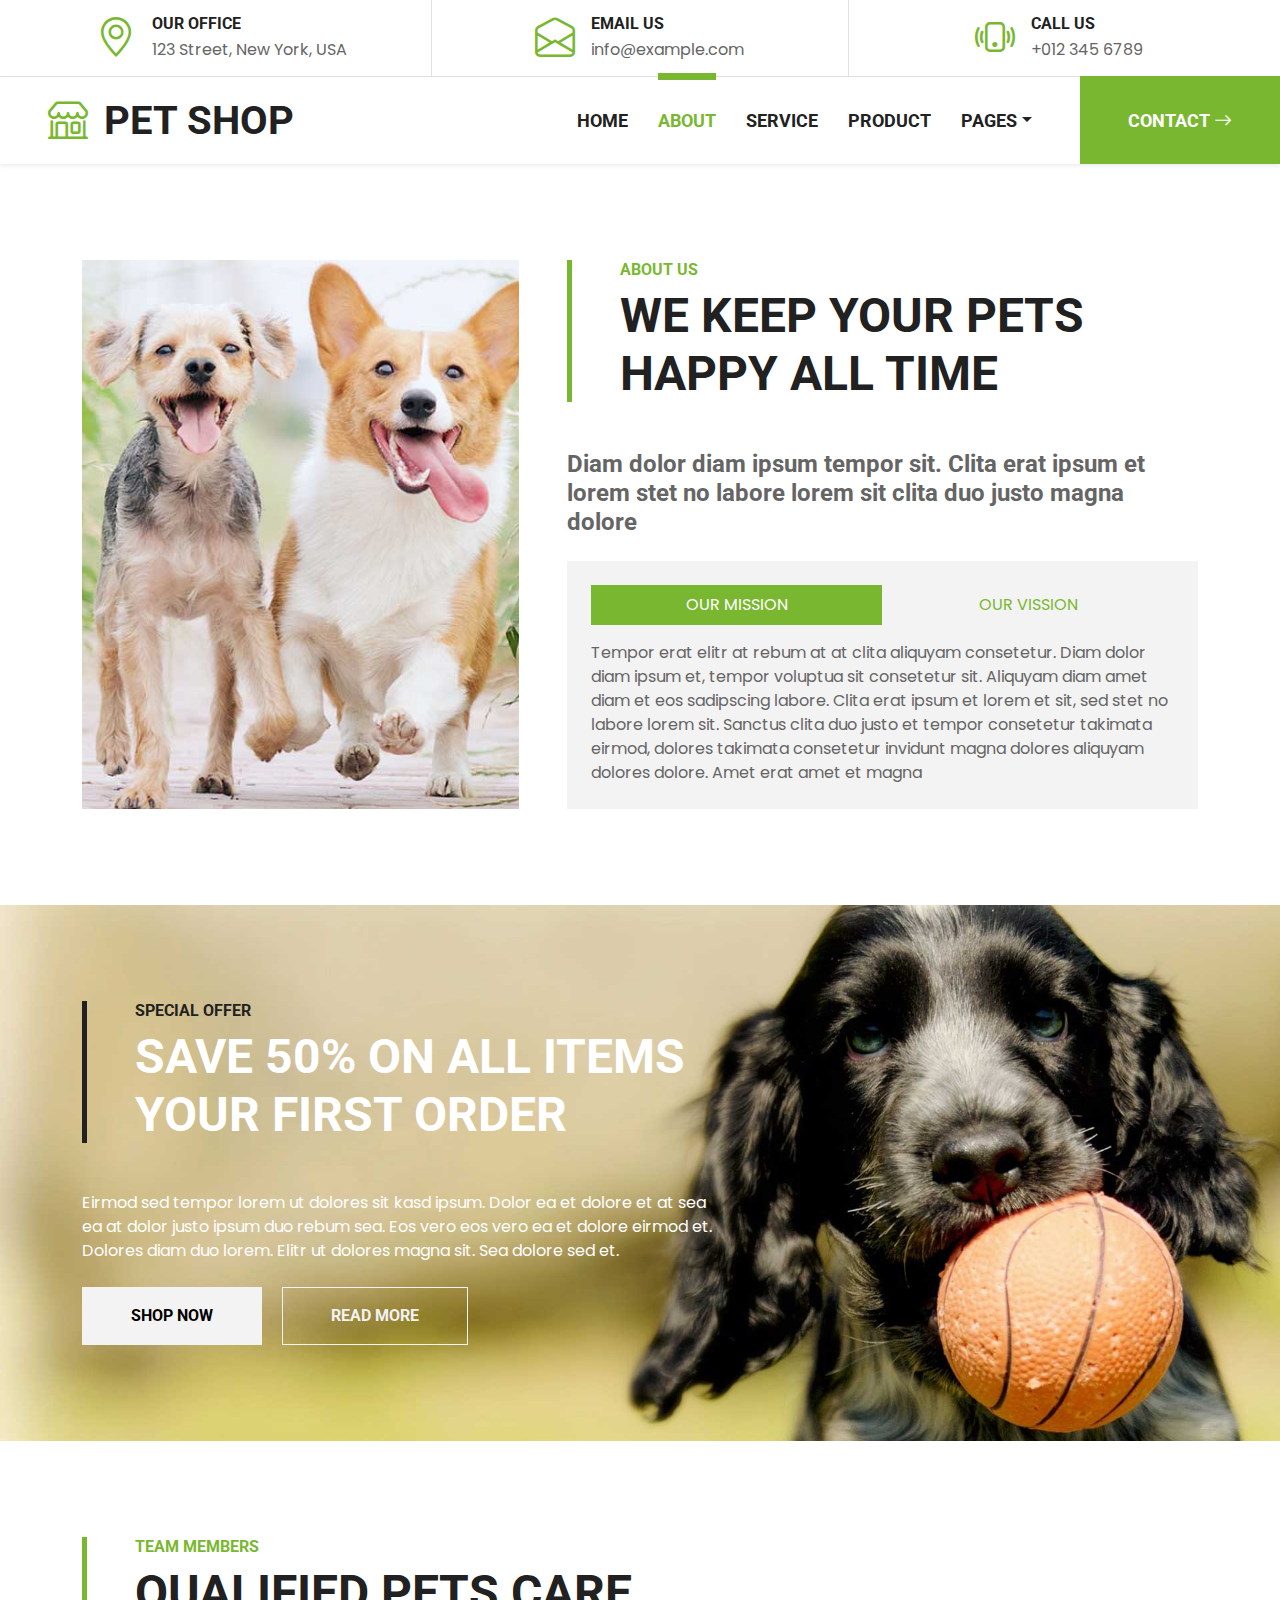
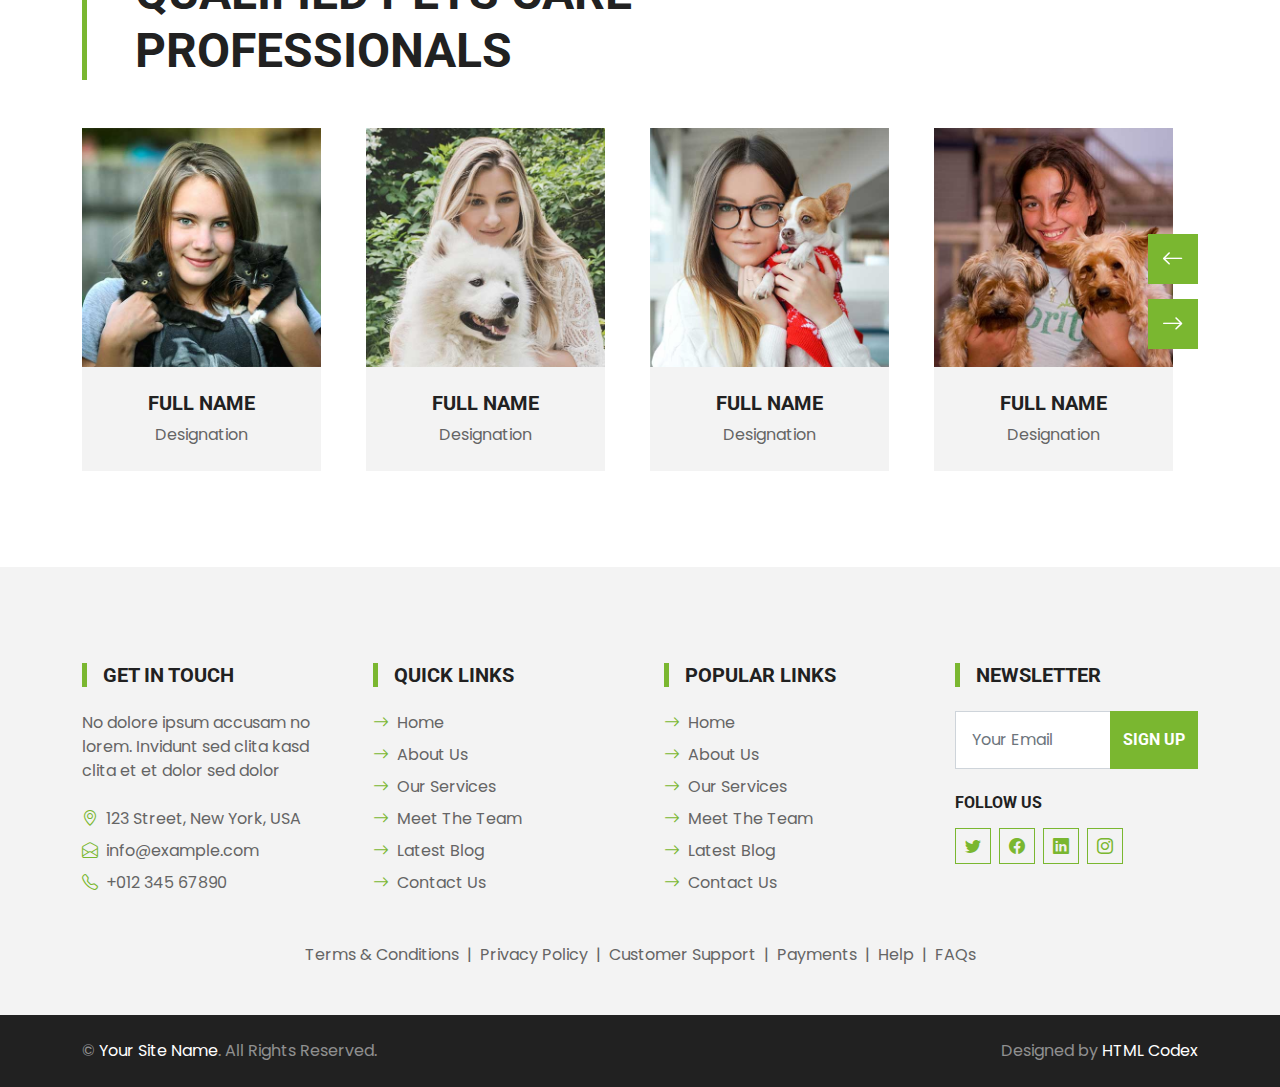
==== about.html @ d1b9009c "First commit of this project" ====
<!DOCTYPE html>
<html lang="en">

<head>
    <meta charset="utf-8">
    <title>PET SHOP - Pet Shop Website Template</title>
    <meta content="width=device-width, initial-scale=1.0" name="viewport">
    <meta content="Free HTML Templates" name="keywords">
    <meta content="Free HTML Templates" name="description">

    <!-- Favicon -->
    <link href="img/favicon.ico" rel="icon">

    <!-- Google Web Fonts -->
    <link rel="preconnect" href="https://fonts.gstatic.com">
    <link href="https://fonts.googleapis.com/css2?family=Poppins&family=Roboto:wght@700&display=swap" rel="stylesheet">  

    <!-- Icon Font Stylesheet -->
    <link href="https://cdn.jsdelivr.net/npm/bootstrap-icons@1.4.1/font/bootstrap-icons.css" rel="stylesheet">
    <link href="lib/flaticon/font/flaticon.css" rel="stylesheet">

    <!-- Libraries Stylesheet -->
    <link href="lib/owlcarousel/assets/owl.carousel.min.css" rel="stylesheet">

    <!-- Customized Bootstrap Stylesheet -->
    <link href="css/bootstrap.min.css" rel="stylesheet">

    <!-- Template Stylesheet -->
    <link href="css/style.css" rel="stylesheet">
</head>

<body>
    <!-- Topbar Start -->
    <div class="container-fluid border-bottom d-none d-lg-block">
        <div class="row gx-0">
            <div class="col-lg-4 text-center py-2">
                <div class="d-inline-flex align-items-center">
                    <i class="bi bi-geo-alt fs-1 text-primary me-3"></i>
                    <div class="text-start">
                        <h6 class="text-uppercase mb-1">Our Office</h6>
                        <span>123 Street, New York, USA</span>
                    </div>
                </div>
            </div>
            <div class="col-lg-4 text-center border-start border-end py-2">
                <div class="d-inline-flex align-items-center">
                    <i class="bi bi-envelope-open fs-1 text-primary me-3"></i>
                    <div class="text-start">
                        <h6 class="text-uppercase mb-1">Email Us</h6>
                        <span>info@example.com</span>
                    </div>
                </div>
            </div>
            <div class="col-lg-4 text-center py-2">
                <div class="d-inline-flex align-items-center">
                    <i class="bi bi-phone-vibrate fs-1 text-primary me-3"></i>
                    <div class="text-start">
                        <h6 class="text-uppercase mb-1">Call Us</h6>
                        <span>+012 345 6789</span>
                    </div>
                </div>
            </div>
        </div>
    </div>
    <!-- Topbar End -->


    <!-- Navbar Start -->
    <nav class="navbar navbar-expand-lg bg-white navbar-light shadow-sm py-3 py-lg-0 px-3 px-lg-0 mb-5">
        <a href="index.html" class="navbar-brand ms-lg-5">
            <h1 class="m-0 text-uppercase text-dark"><i class="bi bi-shop fs-1 text-primary me-3"></i>Pet Shop</h1>
        </a>
        <button class="navbar-toggler" type="button" data-bs-toggle="collapse" data-bs-target="#navbarCollapse">
            <span class="navbar-toggler-icon"></span>
        </button>
        <div class="collapse navbar-collapse" id="navbarCollapse">
            <div class="navbar-nav ms-auto py-0">
                <a href="index.html" class="nav-item nav-link">Home</a>
                <a href="about.html" class="nav-item nav-link active">About</a>
                <a href="service.html" class="nav-item nav-link">Service</a>
                <a href="product.html" class="nav-item nav-link">Product</a>
                <div class="nav-item dropdown">
                    <a href="#" class="nav-link dropdown-toggle" data-bs-toggle="dropdown">Pages</a>
                    <div class="dropdown-menu m-0">
                        <a href="price.html" class="dropdown-item">Pricing Plan</a>
                        <a href="team.html" class="dropdown-item">The Team</a>
                        <a href="testimonial.html" class="dropdown-item">Testimonial</a>
                        <a href="blog.html" class="dropdown-item">Blog Grid</a>
                        <a href="detail.html" class="dropdown-item">Blog Detail</a>
                    </div>
                </div>
                <a href="contact.html" class="nav-item nav-link nav-contact bg-primary text-white px-5 ms-lg-5">Contact <i class="bi bi-arrow-right"></i></a>
            </div>
        </div>
    </nav>
    <!-- Navbar End -->


    <!-- About Start -->
    <div class="container-fluid py-5">
        <div class="container">
            <div class="row gx-5">
                <div class="col-lg-5 mb-5 mb-lg-0" style="min-height: 500px;">
                    <div class="position-relative h-100">
                        <img class="position-absolute w-100 h-100 rounded" src="img/about.jpg" style="object-fit: cover;">
                    </div>
                </div>
                <div class="col-lg-7">
                    <div class="border-start border-5 border-primary ps-5 mb-5">
                        <h6 class="text-primary text-uppercase">About Us</h6>
                        <h1 class="display-5 text-uppercase mb-0">We Keep Your Pets Happy All Time</h1>
                    </div>
                    <h4 class="text-body mb-4">Diam dolor diam ipsum tempor sit. Clita erat ipsum et lorem stet no labore lorem sit clita duo justo magna dolore</h4>
                    <div class="bg-light p-4">
                        <ul class="nav nav-pills justify-content-between mb-3" id="pills-tab" role="tablist">
                            <li class="nav-item w-50" role="presentation">
                                <button class="nav-link text-uppercase w-100 active" id="pills-1-tab" data-bs-toggle="pill"
                                    data-bs-target="#pills-1" type="button" role="tab" aria-controls="pills-1"
                                    aria-selected="true">Our Mission</button>
                            </li>
                            <li class="nav-item w-50" role="presentation">
                                <button class="nav-link text-uppercase w-100" id="pills-2-tab" data-bs-toggle="pill"
                                    data-bs-target="#pills-2" type="button" role="tab" aria-controls="pills-2"
                                    aria-selected="false">Our Vission</button>
                            </li>
                        </ul>
                        <div class="tab-content" id="pills-tabContent">
                            <div class="tab-pane fade show active" id="pills-1" role="tabpanel" aria-labelledby="pills-1-tab">
                                <p class="mb-0">Tempor erat elitr at rebum at at clita aliquyam consetetur. Diam dolor diam ipsum et, tempor voluptua sit consetetur sit. Aliquyam diam amet diam et eos sadipscing labore. Clita erat ipsum et lorem et sit, sed stet no labore lorem sit. Sanctus clita duo justo et tempor consetetur takimata eirmod, dolores takimata consetetur invidunt magna dolores aliquyam dolores dolore. Amet erat amet et magna</p>
                            </div>
                            <div class="tab-pane fade" id="pills-2" role="tabpanel" aria-labelledby="pills-2-tab">
                                <p class="mb-0">Tempor erat elitr at rebum at at clita aliquyam consetetur. Diam dolor diam ipsum et, tempor voluptua sit consetetur sit. Aliquyam diam amet diam et eos sadipscing labore. Clita erat ipsum et lorem et sit, sed stet no labore lorem sit. Sanctus clita duo justo et tempor consetetur takimata eirmod, dolores takimata consetetur invidunt magna dolores aliquyam dolores dolore. Amet erat amet et magna</p>
                            </div>
                        </div>
                    </div>
                </div>
            </div>
        </div>
    </div>
    <!-- About End -->


    <!-- Offer Start -->
    <div class="container-fluid bg-offer my-5 py-5">
        <div class="container py-5">
            <div class="row gx-5 justify-content-start">
                <div class="col-lg-7">
                    <div class="border-start border-5 border-dark ps-5 mb-5">
                        <h6 class="text-dark text-uppercase">Special Offer</h6>
                        <h1 class="display-5 text-uppercase text-white mb-0">Save 50% on all items your first order</h1>
                    </div>
                    <p class="text-white mb-4">Eirmod sed tempor lorem ut dolores sit kasd ipsum. Dolor ea et dolore et at sea ea at dolor justo ipsum duo rebum sea. Eos vero eos vero ea et dolore eirmod et. Dolores diam duo lorem. Elitr ut dolores magna sit. Sea dolore sed et.</p>
                    <a href="" class="btn btn-light py-md-3 px-md-5 me-3">Shop Now</a>
                    <a href="" class="btn btn-outline-light py-md-3 px-md-5">Read More</a>
                </div>
            </div>
        </div>
    </div>
    <!-- Offer End -->


    <!-- Team Start -->
    <div class="container-fluid py-5">
        <div class="container">
            <div class="border-start border-5 border-primary ps-5 mb-5" style="max-width: 600px;">
                <h6 class="text-primary text-uppercase">Team Members</h6>
                <h1 class="display-5 text-uppercase mb-0">Qualified Pets Care Professionals</h1>
            </div>
            <div class="owl-carousel team-carousel position-relative" style="padding-right: 25px;">
                <div class="team-item">
                    <div class="position-relative overflow-hidden">
                        <img class="img-fluid w-100" src="img/team-1.jpg" alt="">
                        <div class="team-overlay">
                            <div class="d-flex align-items-center justify-content-start">
                                <a class="btn btn-light btn-square mx-1" href="#"><i class="bi bi-twitter"></i></a>
                                <a class="btn btn-light btn-square mx-1" href="#"><i class="bi bi-facebook"></i></a>
                                <a class="btn btn-light btn-square mx-1" href="#"><i class="bi bi-linkedin"></i></a>
                            </div>
                        </div>
                    </div>
                    <div class="bg-light text-center p-4">
                        <h5 class="text-uppercase">Full Name</h5>
                        <p class="m-0">Designation</p>
                    </div>
                </div>
                <div class="team-item">
                    <div class="position-relative overflow-hidden">
                        <img class="img-fluid w-100" src="img/team-2.jpg" alt="">
                        <div class="team-overlay">
                            <div class="d-flex align-items-center justify-content-start">
                                <a class="btn btn-light btn-square mx-1" href="#"><i class="bi bi-twitter"></i></a>
                                <a class="btn btn-light btn-square mx-1" href="#"><i class="bi bi-facebook"></i></a>
                                <a class="btn btn-light btn-square mx-1" href="#"><i class="bi bi-linkedin"></i></a>
                            </div>
                        </div>
                    </div>
                    <div class="bg-light text-center p-4">
                        <h5 class="text-uppercase">Full Name</h5>
                        <p class="m-0">Designation</p>
                    </div>
                </div>
                <div class="team-item">
                    <div class="position-relative overflow-hidden">
                        <img class="img-fluid w-100" src="img/team-3.jpg" alt="">
                        <div class="team-overlay">
                            <div class="d-flex align-items-center justify-content-start">
                                <a class="btn btn-light btn-square mx-1" href="#"><i class="bi bi-twitter"></i></a>
                                <a class="btn btn-light btn-square mx-1" href="#"><i class="bi bi-facebook"></i></a>
                                <a class="btn btn-light btn-square mx-1" href="#"><i class="bi bi-linkedin"></i></a>
                            </div>
                        </div>
                    </div>
                    <div class="bg-light text-center p-4">
                        <h5 class="text-uppercase">Full Name</h5>
                        <p class="m-0">Designation</p>
                    </div>
                </div>
                <div class="team-item">
                    <div class="position-relative overflow-hidden">
                        <img class="img-fluid w-100" src="img/team-4.jpg" alt="">
                        <div class="team-overlay">
                            <div class="d-flex align-items-center justify-content-start">
                                <a class="btn btn-light btn-square mx-1" href="#"><i class="bi bi-twitter"></i></a>
                                <a class="btn btn-light btn-square mx-1" href="#"><i class="bi bi-facebook"></i></a>
                                <a class="btn btn-light btn-square mx-1" href="#"><i class="bi bi-linkedin"></i></a>
                            </div>
                        </div>
                    </div>
                    <div class="bg-light text-center p-4">
                        <h5 class="text-uppercase">Full Name</h5>
                        <p class="m-0">Designation</p>
                    </div>
                </div>
                <div class="team-item">
                    <div class="position-relative overflow-hidden">
                        <img class="img-fluid w-100" src="img/team-5.jpg" alt="">
                        <div class="team-overlay">
                            <div class="d-flex align-items-center justify-content-start">
                                <a class="btn btn-light btn-square mx-1" href="#"><i class="bi bi-twitter"></i></a>
                                <a class="btn btn-light btn-square mx-1" href="#"><i class="bi bi-facebook"></i></a>
                                <a class="btn btn-light btn-square mx-1" href="#"><i class="bi bi-linkedin"></i></a>
                            </div>
                        </div>
                    </div>
                    <div class="bg-light text-center p-4">
                        <h5 class="text-uppercase">Full Name</h5>
                        <p class="m-0">Designation</p>
                    </div>
                </div>
            </div>
        </div>
    </div>
    <!-- Team End -->


    <!-- Footer Start -->
    <div class="container-fluid bg-light mt-5 py-5">
        <div class="container pt-5">
            <div class="row g-5">
                <div class="col-lg-3 col-md-6">
                    <h5 class="text-uppercase border-start border-5 border-primary ps-3 mb-4">Get In Touch</h5>
                    <p class="mb-4">No dolore ipsum accusam no lorem. Invidunt sed clita kasd clita et et dolor sed dolor</p>
                    <p class="mb-2"><i class="bi bi-geo-alt text-primary me-2"></i>123 Street, New York, USA</p>
                    <p class="mb-2"><i class="bi bi-envelope-open text-primary me-2"></i>info@example.com</p>
                    <p class="mb-0"><i class="bi bi-telephone text-primary me-2"></i>+012 345 67890</p>
                </div>
                <div class="col-lg-3 col-md-6">
                    <h5 class="text-uppercase border-start border-5 border-primary ps-3 mb-4">Quick Links</h5>
                    <div class="d-flex flex-column justify-content-start">
                        <a class="text-body mb-2" href="#"><i class="bi bi-arrow-right text-primary me-2"></i>Home</a>
                        <a class="text-body mb-2" href="#"><i class="bi bi-arrow-right text-primary me-2"></i>About Us</a>
                        <a class="text-body mb-2" href="#"><i class="bi bi-arrow-right text-primary me-2"></i>Our Services</a>
                        <a class="text-body mb-2" href="#"><i class="bi bi-arrow-right text-primary me-2"></i>Meet The Team</a>
                        <a class="text-body mb-2" href="#"><i class="bi bi-arrow-right text-primary me-2"></i>Latest Blog</a>
                        <a class="text-body" href="#"><i class="bi bi-arrow-right text-primary me-2"></i>Contact Us</a>
                    </div>
                </div>
                <div class="col-lg-3 col-md-6">
                    <h5 class="text-uppercase border-start border-5 border-primary ps-3 mb-4">Popular Links</h5>
                    <div class="d-flex flex-column justify-content-start">
                        <a class="text-body mb-2" href="#"><i class="bi bi-arrow-right text-primary me-2"></i>Home</a>
                        <a class="text-body mb-2" href="#"><i class="bi bi-arrow-right text-primary me-2"></i>About Us</a>
                        <a class="text-body mb-2" href="#"><i class="bi bi-arrow-right text-primary me-2"></i>Our Services</a>
                        <a class="text-body mb-2" href="#"><i class="bi bi-arrow-right text-primary me-2"></i>Meet The Team</a>
                        <a class="text-body mb-2" href="#"><i class="bi bi-arrow-right text-primary me-2"></i>Latest Blog</a>
                        <a class="text-body" href="#"><i class="bi bi-arrow-right text-primary me-2"></i>Contact Us</a>
                    </div>
                </div>
                <div class="col-lg-3 col-md-6">
                    <h5 class="text-uppercase border-start border-5 border-primary ps-3 mb-4">Newsletter</h5>
                    <form action="">
                        <div class="input-group">
                            <input type="text" class="form-control p-3" placeholder="Your Email">
                            <button class="btn btn-primary">Sign Up</button>
                        </div>
                    </form>
                    <h6 class="text-uppercase mt-4 mb-3">Follow Us</h6>
                    <div class="d-flex">
                        <a class="btn btn-outline-primary btn-square me-2" href="#"><i class="bi bi-twitter"></i></a>
                        <a class="btn btn-outline-primary btn-square me-2" href="#"><i class="bi bi-facebook"></i></a>
                        <a class="btn btn-outline-primary btn-square me-2" href="#"><i class="bi bi-linkedin"></i></a>
                        <a class="btn btn-outline-primary btn-square" href="#"><i class="bi bi-instagram"></i></a>
                    </div>
                </div>
                <div class="col-12 text-center text-body">
                    <a class="text-body" href="">Terms & Conditions</a>
                    <span class="mx-1">|</span>
                    <a class="text-body" href="">Privacy Policy</a>
                    <span class="mx-1">|</span>
                    <a class="text-body" href="">Customer Support</a>
                    <span class="mx-1">|</span>
                    <a class="text-body" href="">Payments</a>
                    <span class="mx-1">|</span>
                    <a class="text-body" href="">Help</a>
                    <span class="mx-1">|</span>
                    <a class="text-body" href="">FAQs</a>
                </div>
            </div>
        </div>
    </div>
    <div class="container-fluid bg-dark text-white-50 py-4">
        <div class="container">
            <div class="row g-5">
                <div class="col-md-6 text-center text-md-start">
                    <p class="mb-md-0">&copy; <a class="text-white" href="#">Your Site Name</a>. All Rights Reserved.</p>
                </div>
                <div class="col-md-6 text-center text-md-end">
                    <p class="mb-0">Designed by <a class="text-white" href="https://htmlcodex.com">HTML Codex</a></p>
                </div>
            </div>
        </div>
    </div>
    <!-- Footer End -->


    <!-- Back to Top -->
    <a href="#" class="btn btn-primary py-3 fs-4 back-to-top"><i class="bi bi-arrow-up"></i></a>


    <!-- JavaScript Libraries -->
    <script src="https://code.jquery.com/jquery-3.4.1.min.js"></script>
    <script src="https://cdn.jsdelivr.net/npm/bootstrap@5.0.0/dist/js/bootstrap.bundle.min.js"></script>
    <script src="lib/easing/easing.min.js"></script>
    <script src="lib/waypoints/waypoints.min.js"></script>
    <script src="lib/owlcarousel/owl.carousel.min.js"></script>

    <!-- Template Javascript -->
    <script src="js/main.js"></script>
</body>

</html>
---- lib/flaticon/font/flaticon.css ----
/*
  	Flaticon icon font: Flaticon
  	Creation date: 06/11/2020 05:08
  	*/

@font-face {
  font-family: "Flaticon";
  src: url("./Flaticon.eot");
  src: url("./Flaticon.eot?#iefix") format("embedded-opentype"),
       url("./Flaticon.woff2") format("woff2"),
       url("./Flaticon.woff") format("woff"),
       url("./Flaticon.ttf") format("truetype"),
       url("./Flaticon.svg#Flaticon") format("svg");
  font-weight: normal;
  font-style: normal;
}

@media screen and (-webkit-min-device-pixel-ratio:0) {
  @font-face {
    font-family: "Flaticon";
    src: url("./Flaticon.svg#Flaticon") format("svg");
  }
}

[class^="flaticon-"]:before, [class*=" flaticon-"]:before,
[class^="flaticon-"]:after, [class*=" flaticon-"]:after {   
  font-family: Flaticon;
        font-size: 20px;
font-style: normal;
margin-left: 20px;
}

.flaticon-house:before { content: "\f100"; }
.flaticon-grooming:before { content: "\f101"; }
.flaticon-food:before { content: "\f102"; }
.flaticon-care:before { content: "\f103"; }
.flaticon-vaccine:before { content: "\f104"; }
.flaticon-doctor:before { content: "\f105"; }
.flaticon-cat:before { content: "\f106"; }
.flaticon-dog:before { content: "\f107"; }
.flaticon-fountain:before { content: "\f108"; }
.flaticon-toy:before { content: "\f109"; }
---- css/style.css ----
/********** Template CSS **********/
:root {
    --primary: #7AB730;
    --secondary: #FFD33C;
    --light: #F3F3F3;
    --dark: #212121;
}

[class^=flaticon-]:before,
[class*=" flaticon-"]:before,
[class^=flaticon-]:after,
[class*=" flaticon-"]:after {
    font-size: inherit;
    margin-left: 0;
}

.btn {
    font-family: 'Roboto', sans-serif;
    text-transform: uppercase;
    font-weight: 700;
    transition: .5s;
}

.btn-primary {
    color: #FFFFFF;
}

.btn-square {
    width: 36px;
    height: 36px;
}

.btn-sm-square {
    width: 28px;
    height: 28px;
}

.btn-lg-square {
    width: 46px;
    height: 46px;
}

.btn-square,
.btn-sm-square,
.btn-lg-square {
    padding-left: 0;
    padding-right: 0;
    text-align: center;
}

.back-to-top {
    position: fixed;
    display: none;
    right: 30px;
    bottom: 0;
    border-radius: 0;
    z-index: 99;
}

.navbar-light .navbar-nav .nav-link {
    font-family: 'Roboto', sans-serif;
    position: relative;
    margin-left: 30px;
    padding: 30px 0;
    font-size: 18px;
    font-weight: 700;
    text-transform: uppercase;
    color: var(--dark);
    outline: none;
    transition: .5s;
}

.sticky-top.navbar-light .navbar-nav .nav-link {
    padding: 20px 0;
}

.navbar-light .navbar-nav .nav-link:hover,
.navbar-light .navbar-nav .nav-link.active {
    color: var(--primary);
}

@media (min-width: 992px) {
    .navbar-light .navbar-nav .nav-link::before {
        position: absolute;
        content: "";
        width: 0;
        height: 7px;
        top: -4px;
        left: 50%;
        background: var(--primary);
        transition: .5s;
    }

    .navbar-light .navbar-nav .nav-link:hover::before,
    .navbar-light .navbar-nav .nav-link.active::before {
        width: 100%;
        left: 0;
    }

    .navbar-light .navbar-nav .nav-link.nav-contact::before {
        width: 100%;
        height: 1px;
        top: -1px;
        left: 0;
    }
}

@media (max-width: 991.98px) {
    .navbar-light .navbar-nav .nav-link  {
        margin-left: 0;
        padding: 10px 0;
    }
}

.hero-header {
    background: url(../img/hero.jpg) top right no-repeat;
    background-size: cover;
}

.btn-play {
    position: relative;
    display: block;
    box-sizing: content-box;
    width: 16px;
    height: 26px;
    border-radius: 100%;
    border: none;
    outline: none !important;
    padding: 18px 20px 20px 28px;
    background: #FFFFFF;
}

.btn-play:before {
    content: "";
    position: absolute;
    z-index: 0;
    left: 50%;
    top: 50%;
    transform: translateX(-50%) translateY(-50%);
    display: block;
    width: 60px;
    height: 60px;
    background: #FFFFFF;
    border-radius: 100%;
    animation: pulse-border 1500ms ease-out infinite;
}

.btn-play:after {
    content: "";
    position: absolute;
    z-index: 1;
    left: 50%;
    top: 50%;
    transform: translateX(-50%) translateY(-50%);
    display: block;
    width: 60px;
    height: 60px;
    background: #FFFFFF;
    border-radius: 100%;
    transition: all 200ms;
}

.btn-play span {
    display: block;
    position: relative;
    z-index: 3;
    width: 0;
    height: 0;
    left: -1px;
    border-left: 16px solid var(--primary);
    border-top: 11px solid transparent;
    border-bottom: 11px solid transparent;
}

@keyframes pulse-border {
    0% {
        transform: translateX(-50%) translateY(-50%) translateZ(0) scale(1);
        opacity: 1;
    }

    100% {
        transform: translateX(-50%) translateY(-50%) translateZ(0) scale(2);
        opacity: 0;
    }
}

#videoModal .modal-dialog {
    position: relative;
    max-width: 800px;
    margin: 60px auto 0 auto;
}

#videoModal .modal-body {
    position: relative;
    padding: 0px;
}

#videoModal .close {
    position: absolute;
    width: 30px;
    height: 30px;
    right: 0px;
    top: -30px;
    z-index: 999;
    font-size: 30px;
    font-weight: normal;
    color: #FFFFFF;
    background: #000000;
    opacity: 1;
}

.service-item a i {
    position: relative;
    padding-left: 20px;
    transition: .3s;
}

.service-item a:hover i {
    padding-left: 50px;
}

.service-item a i::after {
    position: absolute;
    content: "";
    width: 20px;
    height: 2px;
    top: 50%;
    left: 10px;
    margin-top: -1px;
    background: var(--primary);
    transition: .3s;
}

.service-item a:hover i::after {
    width: 50px;
}

.product-item {
    padding: 30px;
}

.product-item .btn-action {
    position: absolute;
    width: 100%;
    bottom: -40px;
    left: 0;
    opacity: 0;
    transition: .5s;
}

.product-item:hover .btn-action {
    bottom: -20px;
    opacity: 1;
}

.product-carousel .owl-nav {
    width: 100%;
    text-align: center;
    display: flex;
    justify-content: center;
}

.product-carousel .owl-nav .owl-prev,
.product-carousel .owl-nav .owl-next{
    position: relative;
    margin: 0 5px;
    width: 55px;
    height: 45px;
    display: flex;
    align-items: center;
    justify-content: center;
    color: #FFFFFF;
    background: var(--primary);
    font-size: 22px;
    transition: .5s;
}

.product-carousel .owl-nav .owl-prev:hover,
.product-carousel .owl-nav .owl-next:hover {
    color: var(--dark);
}

.bg-offer {
    background: url(../img/offer.jpg) top right no-repeat;
    background-size: cover;
}

.price-carousel::after {
    position: absolute;
    content: "";
    width: 100%;
    height: 50%;
    bottom: 0;
    left: 0;
    background: var(--primary);
    border-radius: 8px 8px 50% 50%;
    z-index: -1;
}

.price-carousel .owl-nav {
    margin-top: 35px;
    width: 100%;
    text-align: center;
    display: flex;
    justify-content: center;
}

.price-carousel .owl-nav .owl-prev,
.price-carousel .owl-nav .owl-next{
    position: relative;
    margin: 0 5px;
    width: 45px;
    height: 45px;
    display: flex;
    align-items: center;
    justify-content: center;
    color: var(--primary);
    background: #FFFFFF;
    font-size: 22px;
    border-radius: 45px;
    transition: .5s;
}

.price-carousel .owl-nav .owl-prev:hover,
.price-carousel .owl-nav .owl-next:hover {
    color: var(--dark);
}

.team-carousel .owl-nav {
    position: absolute;
    width: 50px;
    height: 160px;
    top: calc(50% - 80px);
    right: 0;
    z-index: 1;
}

.team-carousel .owl-nav .owl-prev,
.team-carousel .owl-nav .owl-next {
    position: relative;
    width: 50px;
    height: 50px;
    margin: 15px 0;
    display: flex;
    align-items: center;
    justify-content: center;
    color: #FFFFFF;
    background: var(--primary);
    font-size: 22px;
    transition: .5s;
}

.team-carousel .owl-nav .owl-prev:hover,
.team-carousel .owl-nav .owl-next:hover {
    color: var(--dark);
}

.team-item img {
    transition: .5s;
}

.team-item:hover img {
    transform: scale(1.2);
}

.team-item .team-overlay {
    position: absolute;
    top: 45px;
    right: 45px;
    bottom: 45px;
    left: 45px;
    display: flex;
    align-items: center;
    justify-content: center;
    background: rgba(122, 183, 48, .8);
    transition: .5s;
    opacity: 0;
}

.team-item:hover .team-overlay {
    top: 0;
    right: 0;
    bottom: 0;
    left: 0;
    opacity: 1;
}

.bg-testimonial {
    background: url(../img/testimonial.jpg) top left no-repeat;
    background-size: cover;
}

.testimonial-carousel .owl-nav {
    position: absolute;
    width: 100%;
    height: 46px;
    top: calc(50% - 23px);
    left: 0;
    display: flex;
    justify-content: space-between;
    z-index: 1;
}

.testimonial-carousel .owl-nav .owl-prev,
.testimonial-carousel .owl-nav .owl-next {
    position: relative;
    width: 46px;
    height: 46px;
    display: flex;
    align-items: center;
    justify-content: center;
    color: #FFFFFF;
    background: var(--primary);
    font-size: 22px;
    transition: .5s;
}

.testimonial-carousel .owl-nav .owl-prev:hover,
.testimonial-carousel .owl-nav .owl-next:hover {
    color: var(--dark);
}

.testimonial-carousel .owl-item img {
    width: 100px;
    height: 100px;
}

@media (min-width: 576px) {
    .blog-item .row {
        height: 300px;
    }
}

.blog-item a i {
    position: relative;
    padding-left: 20px;
    transition: .3s;
}

.blog-item a:hover i {
    padding-left: 50px;
}

.blog-item a i::after {
    position: absolute;
    content: "";
    width: 20px;
    height: 2px;
    top: 50%;
    left: 10px;
    margin-top: -1px;
    background: var(--primary);
    transition: .3s;
}

.blog-item a:hover i::after {
    width: 50px;
}
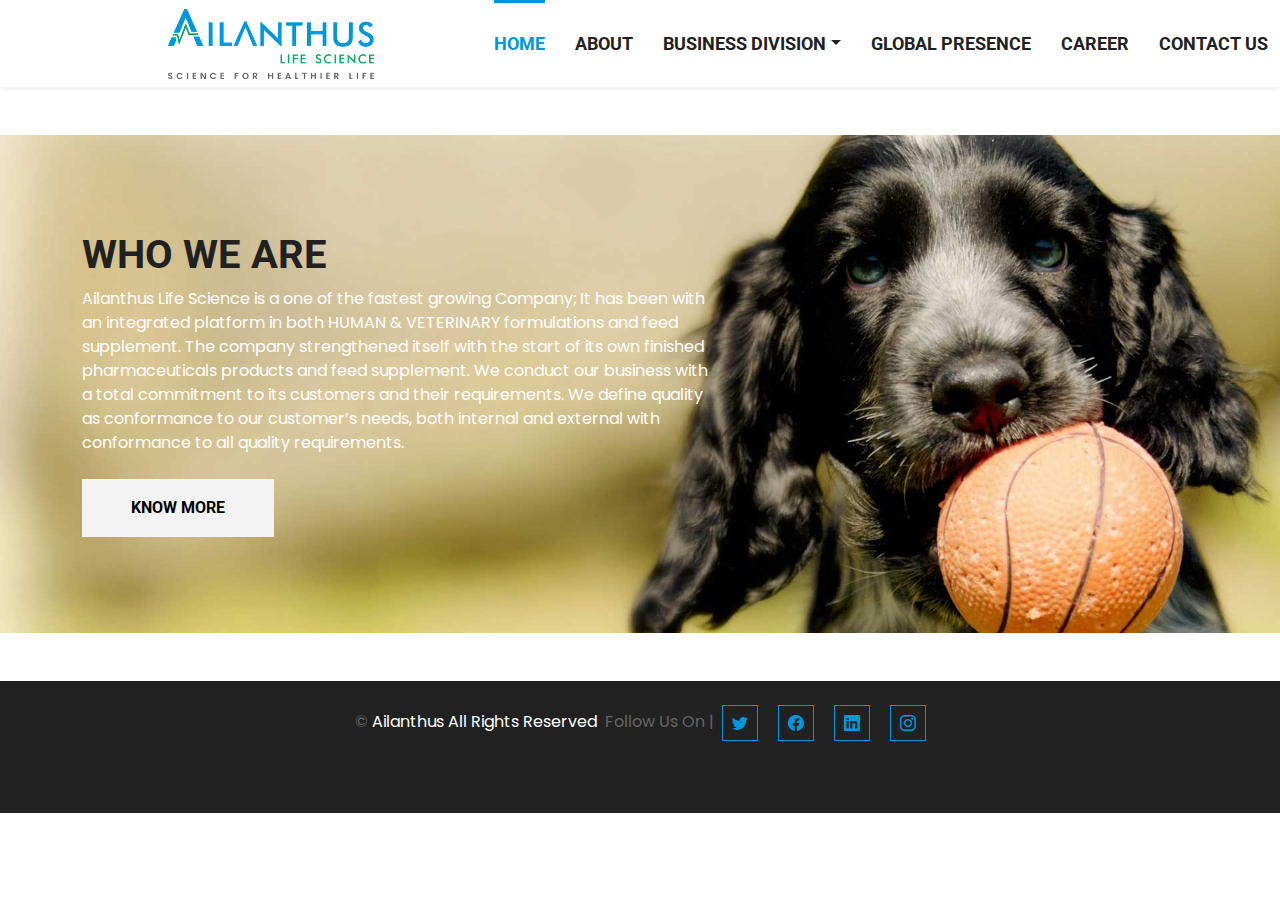
==== commit cb53b52c: "Index and about page changes" ====
--- a/about.html
+++ b/about.html
@@ -3,10 +3,10 @@
 
 <head>
     <meta charset="utf-8">
-    <title>PET SHOP - Pet Shop Website Template</title>
+    <title>Ailanthus LifeScience</title>
     <meta content="width=device-width, initial-scale=1.0" name="viewport">
-    <meta content="Free HTML Templates" name="keywords">
-    <meta content="Free HTML Templates" name="description">
+    <meta content="" name="keywords">
+    <meta content="" name="description">
 
     <!-- Favicon -->
     <link href="img/favicon.ico" rel="icon">
@@ -30,302 +30,97 @@
 </head>
 
 <body>
-    <!-- Topbar Start -->
-    <div class="container-fluid border-bottom d-none d-lg-block">
-        <div class="row gx-0">
-            <div class="col-lg-4 text-center py-2">
-                <div class="d-inline-flex align-items-center">
-                    <i class="bi bi-geo-alt fs-1 text-primary me-3"></i>
-                    <div class="text-start">
-                        <h6 class="text-uppercase mb-1">Our Office</h6>
-                        <span>123 Street, New York, USA</span>
-                    </div>
-                </div>
-            </div>
-            <div class="col-lg-4 text-center border-start border-end py-2">
-                <div class="d-inline-flex align-items-center">
-                    <i class="bi bi-envelope-open fs-1 text-primary me-3"></i>
-                    <div class="text-start">
-                        <h6 class="text-uppercase mb-1">Email Us</h6>
-                        <span>info@example.com</span>
-                    </div>
-                </div>
-            </div>
-            <div class="col-lg-4 text-center py-2">
-                <div class="d-inline-flex align-items-center">
-                    <i class="bi bi-phone-vibrate fs-1 text-primary me-3"></i>
-                    <div class="text-start">
-                        <h6 class="text-uppercase mb-1">Call Us</h6>
-                        <span>+012 345 6789</span>
-                    </div>
-                </div>
+   
+ <!-- Navbar Start -->
+ <nav class="navbar navbar-expand-lg bg-white navbar-light shadow-sm py-3 py-lg-0 px-3 px-lg-0">
+    <a href="index.html" class="navbar-brand ms-lg-5">
+        <img src="img/Ailanthuslogo.png" class="d-block" style="height: 70px;width:206px;margin-left: 120px;" alt="...">
+        <!-- <h1 class="m-0 text-uppercase text-dark"><i class="bi bi-shop fs-1 text-primary me-3"></i>Pet Shop</h1> -->
+    </a>
+    <button class="navbar-toggler" type="button" data-bs-toggle="collapse" data-bs-target="#navbarCollapse">
+        <span class="navbar-toggler-icon"></span>
+    </button>
+    <div class="collapse navbar-collapse" id="navbarCollapse">
+        <div class="navbar-nav ms-auto py-0">
+            <a href="index.html" class="nav-item nav-link active">Home</a>
+            <a href="about.html" class="nav-item nav-link">About</a>
+            <div class=" nav-item dropdown">
+                <a href="#" class="nav-link dropdown-toggle" data-bs-toggle="dropdown">Business Division</a>
+                <ul class="dropdown-menu" aria-labelledby="dropdownMenuButton">
+                  <li><a class="dropdown-item" href="#">HUMAN HEALTH</a></li>
+                  <li>
+                    <a class="dropdown-item" href="#">
+                      Animal HEALTH &raquo;
+                    </a>
+                    <ul class="dropdown-menu dropdown-submenu">
+                      <li>
+                        <a class="dropdown-item" href="#">RUMINANT HEALTH
+                        </a>
+                      </li>
+                      <li>
+                        <a class="dropdown-item" href="#">POULTRY HEALTH
+                        </a>
+                      </li>
+                     
+                      <li>
+                        <a class="dropdown-item" href="#">CANINE HEALTH</a>
+                      </li>
+                      <li>
+                        <a class="dropdown-item" href="#">EQUINE HEALTH
+                        </a>
+                      </li>
+                      <li>
+                        <a class="dropdown-item" href="#">AQUA HEALTH
+                        </a>
+                      </li>
+                    </ul>
+                  </li>
+                </ul>
+              </div>
+            <a href="product.html" class="nav-item nav-link">Global Presence</a>
+            <a href="product.html" class="nav-item nav-link">Career</a>
+            <a href="product.html" style="margin-right: 12px;" class="nav-item nav-link">Contact US</a>
+    </div>
+</nav>
+<!-- Navbar End -->
+
+   <!-- About Start -->
+   <div class="container-fluid bg-offer my-5 py-5">
+    <div class="container py-5">
+        <div class="row gx-5 justify-content-start">
+            <div class="col-lg-7">
+                    <h1 class="text-dark text-uppercase">WHO WE ARE </h1>
+                <p class="text-white mb-4">Ailanthus Life Science is a one of the fastest growing Company; It has been with an integrated platform in both HUMAN & VETERINARY formulations and feed supplement. The company strengthened itself with the start of its own finished pharmaceuticals products and feed supplement. We conduct our business with a total commitment to its customers and their requirements. We define quality as conformance to our customer’s needs, both internal and external with conformance to all quality requirements.
+                </p>
+                <a href="about.html" class="btn btn-light py-md-3 px-md-5 me-3">Know More</a>
             </div>
         </div>
     </div>
-    <!-- Topbar End -->
-
-
-    <!-- Navbar Start -->
-    <nav class="navbar navbar-expand-lg bg-white navbar-light shadow-sm py-3 py-lg-0 px-3 px-lg-0 mb-5">
-        <a href="index.html" class="navbar-brand ms-lg-5">
-            <h1 class="m-0 text-uppercase text-dark"><i class="bi bi-shop fs-1 text-primary me-3"></i>Pet Shop</h1>
-        </a>
-        <button class="navbar-toggler" type="button" data-bs-toggle="collapse" data-bs-target="#navbarCollapse">
-            <span class="navbar-toggler-icon"></span>
-        </button>
-        <div class="collapse navbar-collapse" id="navbarCollapse">
-            <div class="navbar-nav ms-auto py-0">
-                <a href="index.html" class="nav-item nav-link">Home</a>
-                <a href="about.html" class="nav-item nav-link active">About</a>
-                <a href="service.html" class="nav-item nav-link">Service</a>
-                <a href="product.html" class="nav-item nav-link">Product</a>
-                <div class="nav-item dropdown">
-                    <a href="#" class="nav-link dropdown-toggle" data-bs-toggle="dropdown">Pages</a>
-                    <div class="dropdown-menu m-0">
-                        <a href="price.html" class="dropdown-item">Pricing Plan</a>
-                        <a href="team.html" class="dropdown-item">The Team</a>
-                        <a href="testimonial.html" class="dropdown-item">Testimonial</a>
-                        <a href="blog.html" class="dropdown-item">Blog Grid</a>
-                        <a href="detail.html" class="dropdown-item">Blog Detail</a>
-                    </div>
-                </div>
-                <a href="contact.html" class="nav-item nav-link nav-contact bg-primary text-white px-5 ms-lg-5">Contact <i class="bi bi-arrow-right"></i></a>
-            </div>
-        </div>
-    </nav>
-    <!-- Navbar End -->
-
-
-    <!-- About Start -->
-    <div class="container-fluid py-5">
-        <div class="container">
-            <div class="row gx-5">
-                <div class="col-lg-5 mb-5 mb-lg-0" style="min-height: 500px;">
-                    <div class="position-relative h-100">
-                        <img class="position-absolute w-100 h-100 rounded" src="img/about.jpg" style="object-fit: cover;">
-                    </div>
-                </div>
-                <div class="col-lg-7">
-                    <div class="border-start border-5 border-primary ps-5 mb-5">
-                        <h6 class="text-primary text-uppercase">About Us</h6>
-                        <h1 class="display-5 text-uppercase mb-0">We Keep Your Pets Happy All Time</h1>
-                    </div>
-                    <h4 class="text-body mb-4">Diam dolor diam ipsum tempor sit. Clita erat ipsum et lorem stet no labore lorem sit clita duo justo magna dolore</h4>
-                    <div class="bg-light p-4">
-                        <ul class="nav nav-pills justify-content-between mb-3" id="pills-tab" role="tablist">
-                            <li class="nav-item w-50" role="presentation">
-                                <button class="nav-link text-uppercase w-100 active" id="pills-1-tab" data-bs-toggle="pill"
-                                    data-bs-target="#pills-1" type="button" role="tab" aria-controls="pills-1"
-                                    aria-selected="true">Our Mission</button>
-                            </li>
-                            <li class="nav-item w-50" role="presentation">
-                                <button class="nav-link text-uppercase w-100" id="pills-2-tab" data-bs-toggle="pill"
-                                    data-bs-target="#pills-2" type="button" role="tab" aria-controls="pills-2"
-                                    aria-selected="false">Our Vission</button>
-                            </li>
-                        </ul>
-                        <div class="tab-content" id="pills-tabContent">
-                            <div class="tab-pane fade show active" id="pills-1" role="tabpanel" aria-labelledby="pills-1-tab">
-                                <p class="mb-0">Tempor erat elitr at rebum at at clita aliquyam consetetur. Diam dolor diam ipsum et, tempor voluptua sit consetetur sit. Aliquyam diam amet diam et eos sadipscing labore. Clita erat ipsum et lorem et sit, sed stet no labore lorem sit. Sanctus clita duo justo et tempor consetetur takimata eirmod, dolores takimata consetetur invidunt magna dolores aliquyam dolores dolore. Amet erat amet et magna</p>
-                            </div>
-                            <div class="tab-pane fade" id="pills-2" role="tabpanel" aria-labelledby="pills-2-tab">
-                                <p class="mb-0">Tempor erat elitr at rebum at at clita aliquyam consetetur. Diam dolor diam ipsum et, tempor voluptua sit consetetur sit. Aliquyam diam amet diam et eos sadipscing labore. Clita erat ipsum et lorem et sit, sed stet no labore lorem sit. Sanctus clita duo justo et tempor consetetur takimata eirmod, dolores takimata consetetur invidunt magna dolores aliquyam dolores dolore. Amet erat amet et magna</p>
-                            </div>
-                        </div>
-                    </div>
-                </div>
-            </div>
-        </div>
-    </div>
-    <!-- About End -->
-
-
-    <!-- Offer Start -->
-    <div class="container-fluid bg-offer my-5 py-5">
-        <div class="container py-5">
-            <div class="row gx-5 justify-content-start">
-                <div class="col-lg-7">
-                    <div class="border-start border-5 border-dark ps-5 mb-5">
-                        <h6 class="text-dark text-uppercase">Special Offer</h6>
-                        <h1 class="display-5 text-uppercase text-white mb-0">Save 50% on all items your first order</h1>
-                    </div>
-                    <p class="text-white mb-4">Eirmod sed tempor lorem ut dolores sit kasd ipsum. Dolor ea et dolore et at sea ea at dolor justo ipsum duo rebum sea. Eos vero eos vero ea et dolore eirmod et. Dolores diam duo lorem. Elitr ut dolores magna sit. Sea dolore sed et.</p>
-                    <a href="" class="btn btn-light py-md-3 px-md-5 me-3">Shop Now</a>
-                    <a href="" class="btn btn-outline-light py-md-3 px-md-5">Read More</a>
-                </div>
-            </div>
-        </div>
-    </div>
-    <!-- Offer End -->
-
-
-    <!-- Team Start -->
-    <div class="container-fluid py-5">
-        <div class="container">
-            <div class="border-start border-5 border-primary ps-5 mb-5" style="max-width: 600px;">
-                <h6 class="text-primary text-uppercase">Team Members</h6>
-                <h1 class="display-5 text-uppercase mb-0">Qualified Pets Care Professionals</h1>
-            </div>
-            <div class="owl-carousel team-carousel position-relative" style="padding-right: 25px;">
-                <div class="team-item">
-                    <div class="position-relative overflow-hidden">
-                        <img class="img-fluid w-100" src="img/team-1.jpg" alt="">
-                        <div class="team-overlay">
-                            <div class="d-flex align-items-center justify-content-start">
-                                <a class="btn btn-light btn-square mx-1" href="#"><i class="bi bi-twitter"></i></a>
-                                <a class="btn btn-light btn-square mx-1" href="#"><i class="bi bi-facebook"></i></a>
-                                <a class="btn btn-light btn-square mx-1" href="#"><i class="bi bi-linkedin"></i></a>
-                            </div>
-                        </div>
-                    </div>
-                    <div class="bg-light text-center p-4">
-                        <h5 class="text-uppercase">Full Name</h5>
-                        <p class="m-0">Designation</p>
-                    </div>
-                </div>
-                <div class="team-item">
-                    <div class="position-relative overflow-hidden">
-                        <img class="img-fluid w-100" src="img/team-2.jpg" alt="">
-                        <div class="team-overlay">
-                            <div class="d-flex align-items-center justify-content-start">
-                                <a class="btn btn-light btn-square mx-1" href="#"><i class="bi bi-twitter"></i></a>
-                                <a class="btn btn-light btn-square mx-1" href="#"><i class="bi bi-facebook"></i></a>
-                                <a class="btn btn-light btn-square mx-1" href="#"><i class="bi bi-linkedin"></i></a>
-                            </div>
-                        </div>
-                    </div>
-                    <div class="bg-light text-center p-4">
-                        <h5 class="text-uppercase">Full Name</h5>
-                        <p class="m-0">Designation</p>
-                    </div>
-                </div>
-                <div class="team-item">
-                    <div class="position-relative overflow-hidden">
-                        <img class="img-fluid w-100" src="img/team-3.jpg" alt="">
-                        <div class="team-overlay">
-                            <div class="d-flex align-items-center justify-content-start">
-                                <a class="btn btn-light btn-square mx-1" href="#"><i class="bi bi-twitter"></i></a>
-                                <a class="btn btn-light btn-square mx-1" href="#"><i class="bi bi-facebook"></i></a>
-                                <a class="btn btn-light btn-square mx-1" href="#"><i class="bi bi-linkedin"></i></a>
-                            </div>
-                        </div>
-                    </div>
-                    <div class="bg-light text-center p-4">
-                        <h5 class="text-uppercase">Full Name</h5>
-                        <p class="m-0">Designation</p>
-                    </div>
-                </div>
-                <div class="team-item">
-                    <div class="position-relative overflow-hidden">
-                        <img class="img-fluid w-100" src="img/team-4.jpg" alt="">
-                        <div class="team-overlay">
-                            <div class="d-flex align-items-center justify-content-start">
-                                <a class="btn btn-light btn-square mx-1" href="#"><i class="bi bi-twitter"></i></a>
-                                <a class="btn btn-light btn-square mx-1" href="#"><i class="bi bi-facebook"></i></a>
-                                <a class="btn btn-light btn-square mx-1" href="#"><i class="bi bi-linkedin"></i></a>
-                            </div>
-                        </div>
-                    </div>
-                    <div class="bg-light text-center p-4">
-                        <h5 class="text-uppercase">Full Name</h5>
-                        <p class="m-0">Designation</p>
-                    </div>
-                </div>
-                <div class="team-item">
-                    <div class="position-relative overflow-hidden">
-                        <img class="img-fluid w-100" src="img/team-5.jpg" alt="">
-                        <div class="team-overlay">
-                            <div class="d-flex align-items-center justify-content-start">
-                                <a class="btn btn-light btn-square mx-1" href="#"><i class="bi bi-twitter"></i></a>
-                                <a class="btn btn-light btn-square mx-1" href="#"><i class="bi bi-facebook"></i></a>
-                                <a class="btn btn-light btn-square mx-1" href="#"><i class="bi bi-linkedin"></i></a>
-                            </div>
-                        </div>
-                    </div>
-                    <div class="bg-light text-center p-4">
-                        <h5 class="text-uppercase">Full Name</h5>
-                        <p class="m-0">Designation</p>
-                    </div>
-                </div>
-            </div>
-        </div>
-    </div>
-    <!-- Team End -->
-
+</div>
+<!-- About End -->
 
     <!-- Footer Start -->
-    <div class="container-fluid bg-light mt-5 py-5">
-        <div class="container pt-5">
+   
+    <div class="container-fluid bg-dark text-white-50 py-4">
+        <div class="container">
             <div class="row g-5">
-                <div class="col-lg-3 col-md-6">
-                    <h5 class="text-uppercase border-start border-5 border-primary ps-3 mb-4">Get In Touch</h5>
-                    <p class="mb-4">No dolore ipsum accusam no lorem. Invidunt sed clita kasd clita et et dolor sed dolor</p>
-                    <p class="mb-2"><i class="bi bi-geo-alt text-primary me-2"></i>123 Street, New York, USA</p>
-                    <p class="mb-2"><i class="bi bi-envelope-open text-primary me-2"></i>info@example.com</p>
-                    <p class="mb-0"><i class="bi bi-telephone text-primary me-2"></i>+012 345 67890</p>
-                </div>
-                <div class="col-lg-3 col-md-6">
-                    <h5 class="text-uppercase border-start border-5 border-primary ps-3 mb-4">Quick Links</h5>
-                    <div class="d-flex flex-column justify-content-start">
-                        <a class="text-body mb-2" href="#"><i class="bi bi-arrow-right text-primary me-2"></i>Home</a>
-                        <a class="text-body mb-2" href="#"><i class="bi bi-arrow-right text-primary me-2"></i>About Us</a>
-                        <a class="text-body mb-2" href="#"><i class="bi bi-arrow-right text-primary me-2"></i>Our Services</a>
-                        <a class="text-body mb-2" href="#"><i class="bi bi-arrow-right text-primary me-2"></i>Meet The Team</a>
-                        <a class="text-body mb-2" href="#"><i class="bi bi-arrow-right text-primary me-2"></i>Latest Blog</a>
-                        <a class="text-body" href="#"><i class="bi bi-arrow-right text-primary me-2"></i>Contact Us</a>
-                    </div>
-                </div>
-                <div class="col-lg-3 col-md-6">
-                    <h5 class="text-uppercase border-start border-5 border-primary ps-3 mb-4">Popular Links</h5>
-                    <div class="d-flex flex-column justify-content-start">
-                        <a class="text-body mb-2" href="#"><i class="bi bi-arrow-right text-primary me-2"></i>Home</a>
-                        <a class="text-body mb-2" href="#"><i class="bi bi-arrow-right text-primary me-2"></i>About Us</a>
-                        <a class="text-body mb-2" href="#"><i class="bi bi-arrow-right text-primary me-2"></i>Our Services</a>
-                        <a class="text-body mb-2" href="#"><i class="bi bi-arrow-right text-primary me-2"></i>Meet The Team</a>
-                        <a class="text-body mb-2" href="#"><i class="bi bi-arrow-right text-primary me-2"></i>Latest Blog</a>
-                        <a class="text-body" href="#"><i class="bi bi-arrow-right text-primary me-2"></i>Contact Us</a>
-                    </div>
-                </div>
-                <div class="col-lg-3 col-md-6">
-                    <h5 class="text-uppercase border-start border-5 border-primary ps-3 mb-4">Newsletter</h5>
-                    <form action="">
-                        <div class="input-group">
-                            <input type="text" class="form-control p-3" placeholder="Your Email">
-                            <button class="btn btn-primary">Sign Up</button>
-                        </div>
-                    </form>
-                    <h6 class="text-uppercase mt-4 mb-3">Follow Us</h6>
-                    <div class="d-flex">
+                <div class="col-md-12 text-center text-md-start">
+                    <!-- <p class="mb-md-0">&copy; <a class="text-white" href="#">Ailanthus</a>. All Rights Reserved.</p> -->
+                    <div class="col-12 text-center text-body">
+                        <span class="mb-md-0">&copy;</span>
+                        <a class="text-white" href="#">Ailanthus All Rights Reserved </a>
+                        <span class="mx-1">Follow Us On |</span>
                         <a class="btn btn-outline-primary btn-square me-2" href="#"><i class="bi bi-twitter"></i></a>
+                        <span class="mx-1"></span>
                         <a class="btn btn-outline-primary btn-square me-2" href="#"><i class="bi bi-facebook"></i></a>
+                        <span class="mx-1"></span>
                         <a class="btn btn-outline-primary btn-square me-2" href="#"><i class="bi bi-linkedin"></i></a>
+                        <span class="mx-1"></span>
                         <a class="btn btn-outline-primary btn-square" href="#"><i class="bi bi-instagram"></i></a>
                     </div>
                 </div>
-                <div class="col-12 text-center text-body">
-                    <a class="text-body" href="">Terms & Conditions</a>
-                    <span class="mx-1">|</span>
-                    <a class="text-body" href="">Privacy Policy</a>
-                    <span class="mx-1">|</span>
-                    <a class="text-body" href="">Customer Support</a>
-                    <span class="mx-1">|</span>
-                    <a class="text-body" href="">Payments</a>
-                    <span class="mx-1">|</span>
-                    <a class="text-body" href="">Help</a>
-                    <span class="mx-1">|</span>
-                    <a class="text-body" href="">FAQs</a>
-                </div>
-            </div>
-        </div>
-    </div>
-    <div class="container-fluid bg-dark text-white-50 py-4">
-        <div class="container">
-            <div class="row g-5">
-                <div class="col-md-6 text-center text-md-start">
-                    <p class="mb-md-0">&copy; <a class="text-white" href="#">Your Site Name</a>. All Rights Reserved.</p>
-                </div>
                 <div class="col-md-6 text-center text-md-end">
-                    <p class="mb-0">Designed by <a class="text-white" href="https://htmlcodex.com">HTML Codex</a></p>
+                   
                 </div>
             </div>
         </div>
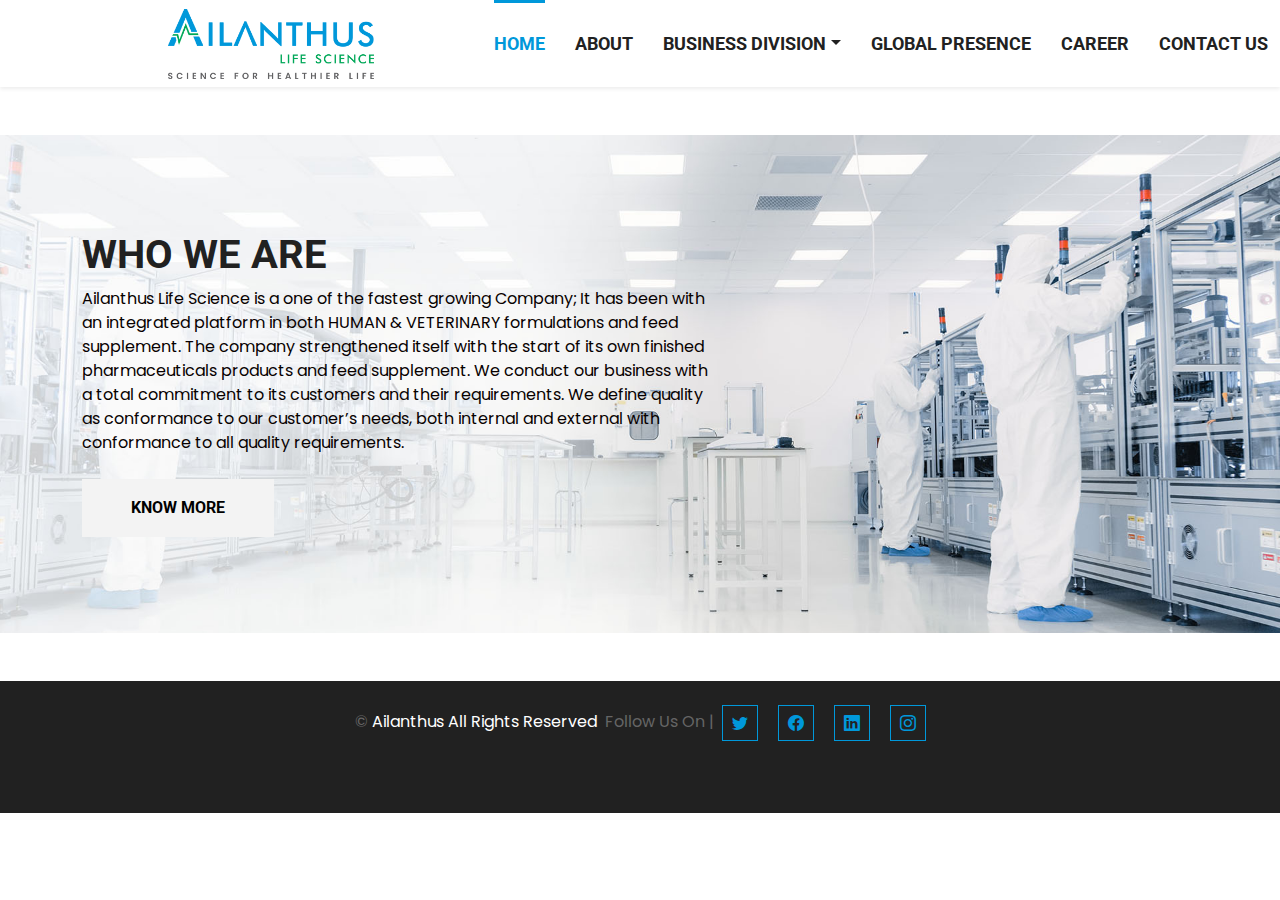
==== commit d91a94ff: "Products image" ====
--- a/about.html
+++ b/about.html
@@ -78,8 +78,8 @@
                 </ul>
               </div>
             <a href="product.html" class="nav-item nav-link">Global Presence</a>
-            <a href="product.html" class="nav-item nav-link">Career</a>
-            <a href="product.html" style="margin-right: 12px;" class="nav-item nav-link">Contact US</a>
+            <a href="career.html" class="nav-item nav-link">Career</a>
+            <a href="contact.html" style="margin-right: 12px;" class="nav-item nav-link">Contact US</a>
     </div>
 </nav>
 <!-- Navbar End -->
@@ -90,7 +90,7 @@
         <div class="row gx-5 justify-content-start">
             <div class="col-lg-7">
                     <h1 class="text-dark text-uppercase">WHO WE ARE </h1>
-                <p class="text-white mb-4">Ailanthus Life Science is a one of the fastest growing Company; It has been with an integrated platform in both HUMAN & VETERINARY formulations and feed supplement. The company strengthened itself with the start of its own finished pharmaceuticals products and feed supplement. We conduct our business with a total commitment to its customers and their requirements. We define quality as conformance to our customer’s needs, both internal and external with conformance to all quality requirements.
+                <p class="text-black mb-4">Ailanthus Life Science is a one of the fastest growing Company; It has been with an integrated platform in both HUMAN & VETERINARY formulations and feed supplement. The company strengthened itself with the start of its own finished pharmaceuticals products and feed supplement. We conduct our business with a total commitment to its customers and their requirements. We define quality as conformance to our customer’s needs, both internal and external with conformance to all quality requirements.
                 </p>
                 <a href="about.html" class="btn btn-light py-md-3 px-md-5 me-3">Know More</a>
             </div>
--- a/css/style.css
+++ b/css/style.css
@@ -242,7 +242,7 @@
 
 .product-item .btn-action {
     position: absolute;
-    width: 100%;
+    width: 400px;
     bottom: -40px;
     left: 0;
     opacity: 0;
@@ -255,7 +255,7 @@
 }
 
 .product-carousel .owl-nav {
-    width: 100%;
+   
     text-align: center;
     display: flex;
     justify-content: center;
@@ -282,7 +282,11 @@
 }
 
 .bg-offer {
-    background: url(../img/offer.jpg) top right no-repeat;
+    background: url(../img/Home_page_Welcome.jpg) top right no-repeat;
+    background-size: cover;
+    margin-top: none;
+}
+.bg-career {
     background-size: cover;
     margin-top: none;
 }
@@ -481,4 +485,11 @@
     }
     .dropdown-menu > li:hover > .dropdown-submenu {
     display: block;
+    }
+
+    .text-black{color:#080101 !important}
+
+    ::ng-deep .owl-carousel .owl-item img {
+        display: block;
+        width: 500px;
     }